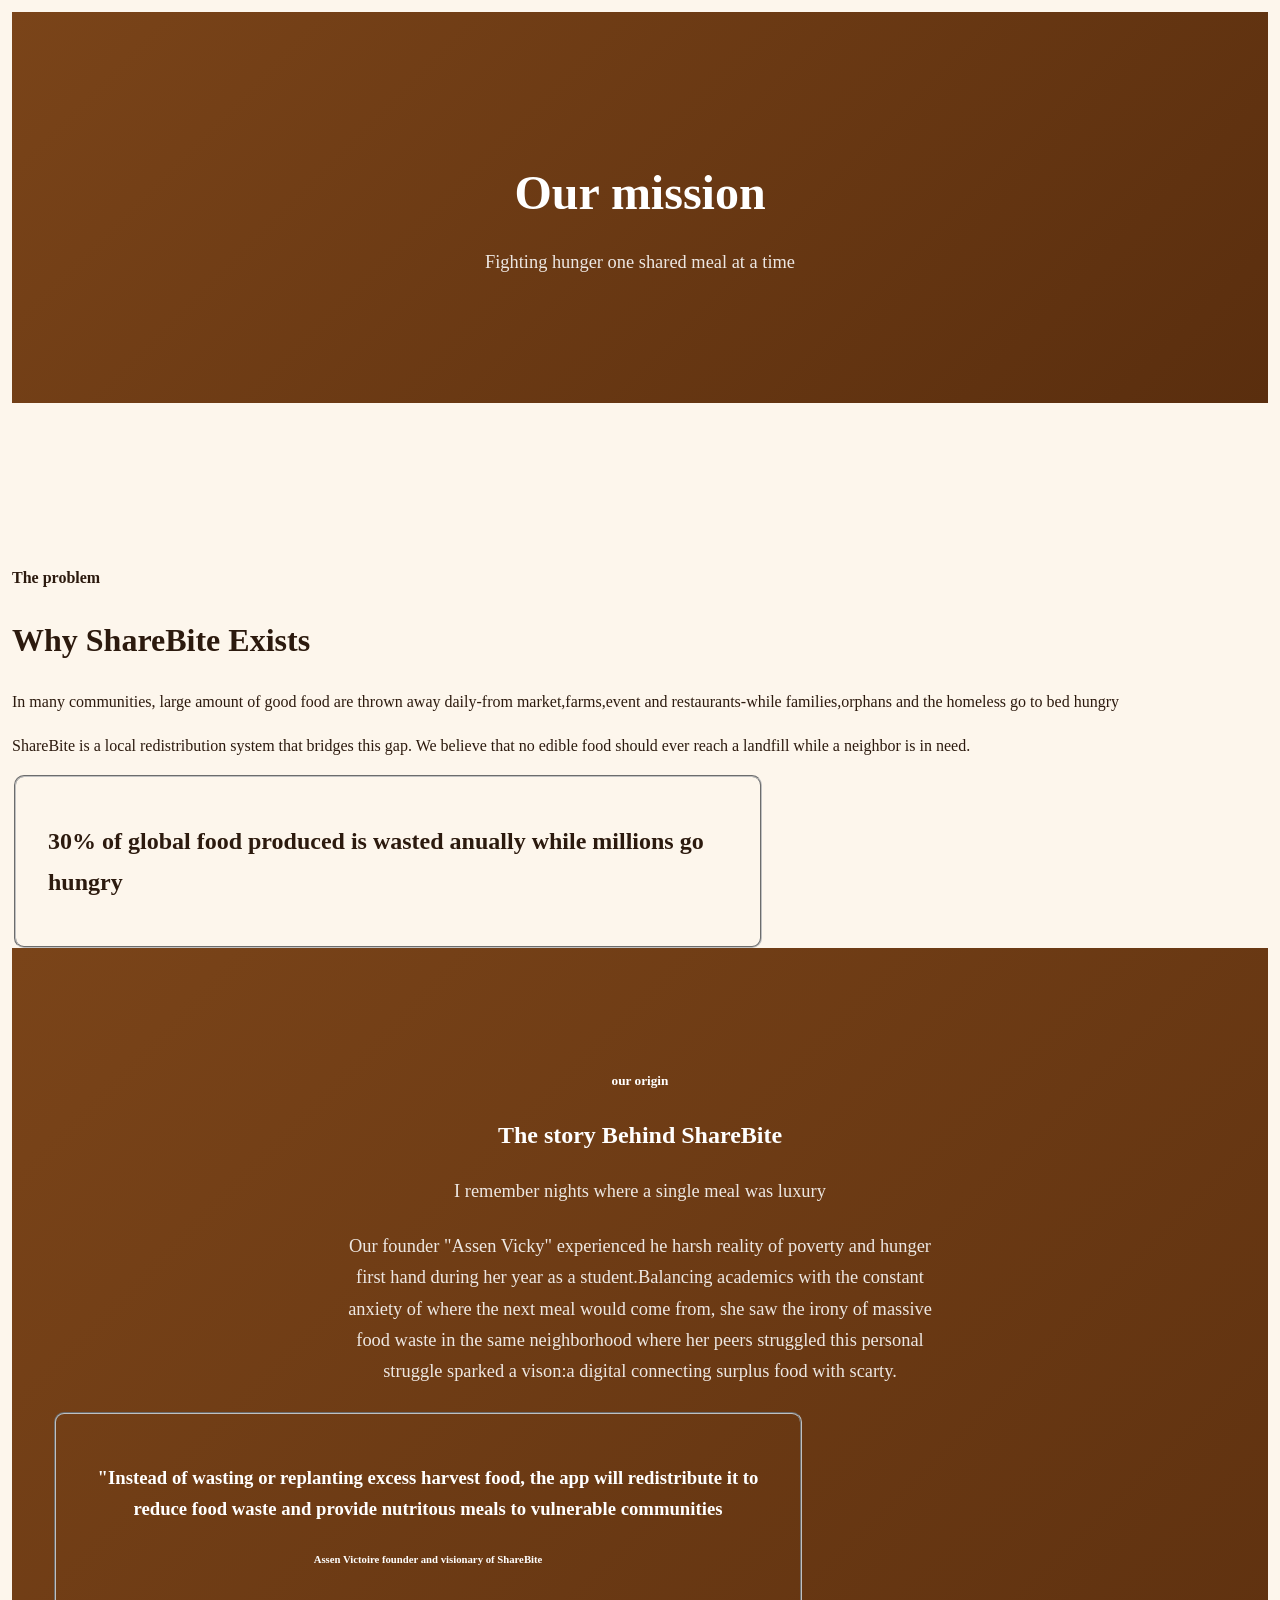
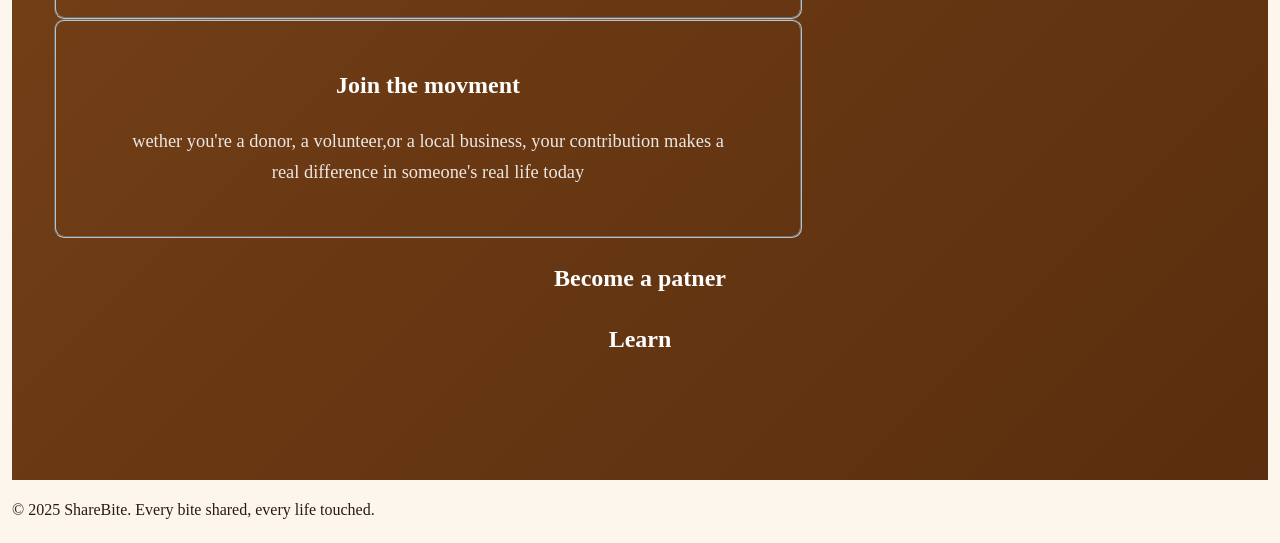
==== about.html @ 618c89c4 "first commit" ====
<!DOCTYPE html>
<html lan="en">
    <head>
        <meta charset="UTF-8">
        <meta name="view port" content="widhth=device-width,initial-scale=1.0">
        <title>About</title>
        <link rel="stylesheet" href="style.css">
    </head>
    <body>
        <section id="intro">
            <h1>Our mission</h1>
            <p>Fighting hunger one shared meal at a time</p>
        </section>
        <section id="abt"></section>
        <h4>The problem</h4>
        <h1>Why ShareBite Exists</h1>
        <p>In many communities, large amount of good food are thrown away daily-from market,farms,event and restaurants-while families,orphans and the homeless go to bed hungry</p>
        <p>ShareBite is a local redistribution system that bridges this gap. We believe that no edible food should ever reach a landfill while a neighbor is in need.</p>
        <fieldset>
            <p><h2>30% of global food produced is wasted anually while millions go hungry</h2></p>
        </fieldset>
        <section id="intro">
            <h5> our origin</h5>
            <h2>The story Behind ShareBite</h2>
            <p>I remember nights where a single meal was luxury</p>
            <p>Our founder "Assen Vicky" experienced he harsh reality of poverty and hunger first hand during her year as a student.Balancing academics with the constant anxiety of where the next meal would come from, she saw the irony of massive food waste in the same neighborhood where her peers struggled
                this personal struggle sparked a vison:a digital connecting surplus food with scarty.
            </p>
            <fieldset>
                <p><h3>"Instead of wasting or replanting excess harvest food, the app will redistribute it to reduce food waste and provide nutritous meals to vulnerable communities</h3></p>
                <p><h6>Assen Victoire founder and visionary of ShareBite</h6></p>
            </fieldset>
            <fieldset>
                <h2>Join the movment</h2>
                <p> wether you're a donor, a volunteer,or a local business, your contribution makes a real difference in someone's real life today</p>
            </fieldset>
            <div class="box">
                <h2>Become a patner</h2>
            </div>
            <div class="box">
                <h2>Learn</h2>
            </div>
        </section>
        <footer>
    <p>&copy; 2025 ShareBite. Every bite shared, every life touched.</p>
  </footer>
    </body>
</html>
---- style.css ----
:root{
    --orange:#e07b39;
    --dark-orange:#c05e1e;
    --cream:#fdf6ec;
    --brown:#7a4419;
    --light-brown: #d4a96a;
    --green:#4a7c59;
    --dark: #2c1a0e;
    --white: #ffffff;
    --shadow:0 4px 20px rgba(0,0,0,0.12);
    margin: 0;
    padding: 4px;
    box-sizing: border-box;

}

body{
    font-family: 'Times New Roman', Times, serif;
    background-color: var(--cream);
    color: var(--dark);
    line-height: 1.7;
}
h1 h2 h3 {
    font-family: 'Times New Roman', Times, serif;
}
a{
    text-decoration: #2c1a0e;
    color:#d4a96a;

}
img{
    max-width: 100%;
    display:block;

}

nav{
    background-color: var(--dark);
    padding:18px 40px;
    display: flex;
    align-items: center;
    justify-content: space-between;
    position: sticky;
    top:0;
    z-index: 999;
    box-shadow: 0 2px 10px rgba(0,0,0,0.3);

}
.logo{
    font-family: Play 'Franklin Gothic Medium', 'Arial Narrow', Arial, sans-serif;
    font-size: 1.8rem;
    color:var(--light-brown);
    letter-spacing: 1px;
}
.nav-link{
    list-style: none;
    display: flex;
    gap: 24px;
    flex-wrap: wrap;

}
.nav-link a {
color: #2c1a0e;
font-size: 0.95rem;
font-weight: 400;
padding: 6px 0;
border-bottom: 2px solid transparent;
transition: color 0.3s, border-color 0.3s;
}
.nav-link a:hover{
    color: var(---light --brown);
    border-bottom-color:var(--light-brown) ;
}
#hero{
    background:linear-gradient(135deg,#e07b39,0%, #c05e1e  60%,#7a4419 100%);
    padding: 120px 40px;
    text-align: center;
    color:var(--white);
    position:relative;
    overflow: hidden;
}
#hero::before{
    content: '';
    position: absolute;
    inset: 0;

}
#hero h1{
    font-size: 4rem;
    letter-spacing: 2px;
    margin-bottom: 16px;
    position:relative;
}
#hero h3{
    font-size: 1.4rem;
    font-family: Verdana, Geneva, Tahoma, sans-serif;
    font-weight: 300;
    font-style: Time new roman;
    opacity: 0.9;
    position: relative;
}
#intro{
    background:linear-gradient(135deg,var(--brown) 0%, #5a2e0e 100%);
    padding: 100px 40px;
    text-align: center;
    color:var(--white);

}
#intro h1{
    font-size: 3rem;
    margin-bottom: 14px;
}
#intro p{
    font-size: 1.15rem;
    opacity: 0.88;
    max-width: 600px;
    margin: 0 auto 24px;
}
#objective{
    background:linear-gradient(135deg,#5a2e0e 0%, var(--brown) 100%);
    padding: 100px 40px;
    text-align: center;
    color: var(--white);
}
#objective h1{
    font-size: 3rem;
    margin: bottom 14px; 


}
#objective p{
    font-size: 1.15rem;
    opacity: 0.88;
    max-width: 0 auto;
}
#Problem h1{
    padding: 70px 60px;
    background: var(--cream);
    text-align: center;
}
#Problem h2{
    font-size: 2rem;
    color: var(--brown);
    margin-bottom: 14px;
}
#Problem p{
    font-size: 1.1rem;
    max-width: 600px;
    margin: 0 auto;
    color:#2c1a0e;

}
#steps,
#how-it-works h2{
    text-align: center;
    font-size: 2.2rem;
    color: var(--brown);
    margin-bottom: 10px;

}
#steps > p,how it works>p{
    text-align:center ;
    font-size: 1.05rem;
    color: #7a4419;
    margin-bottom: 50px;
}
.step{
    background: var(--cream);
    border-left: 5px solid var(--orange);
    border-radius: 8px;
    padding: 28px 32px;
    margin-bottom: 24px;
    max-width: 750px;
    margin-left: auto;
    margin-right: auto;
    box-shadow: var(--shadow);
    transition: transform 0.3s;
}
.step:hover{
    transform: translateX(6px);
}
.step-number{
    display: inline-block;
    background-color: var(--orange);
    color: var(--white);
    font-weight: 700;
    font-size: 1,1rem;
    padding: 6px 14px;
    border-radius: 20px;
    margin-bottom: 10px;
    font-family: 'Playfair Display', serif;
}
.step h3{
    font-size: 1.3rem;
    color: var(--brown);
    margin-bottom: 8px;

}
.step p {
    color:#e08121;
    font-size: 1rem;
}
#goals{
    background: var(--dark-orange);
    padding: 80px 70px;
    text-align: center;
    color: var(-white);
}
#goals h2{
    font-size: 2.2rem;
    margin-bottom: 40px;
    color:var(---light-brown);
}
#goals ul{
    list-style:none;
    display: flex;
    flex-wrap: wrap;
    gap: 20px;
    justify-content: center;

}
#goals ul fieldset{
    border: 2px solid var(--orange);
    border-radius: 10px;
    padding: 20px 30px;
    min-width: 200px;
    transition: background 0.3s;
}

#goals ul fieldset{
    border:2px solid var(--orange);
    border-radius: 10px;
    padding:20px 30px;
    min-width: 200px;
    transition: background 0.3s;
}
#goals ul li{
    color: var(---light-brown);
    font-size: 1.05rem;
    font-weight: 700;
}
#SDG-Alignment,
#SDG-Alignment{
    padding: 70px 60px;
    background:var(--cream);
    text-align: center;
}
#SDG-Alignment div{
    display: inline-block;
    background: var(---green);
    color:var(--white);
    color:var(---white);
    border-radius: 8px;
    padding: 14px 28px; 
    margin: 10px;
    font-size: 1.1rem;

}
#food-sources h2{
    font-size: 2.2rem;
    color: var(---light-brown);
    margin: brownm 14px; 

}
#food-sources>p{
    color:#7a5a3a;
    margin-bottom: 40px;
    font-size: 1.05rem;
}
.source-grid{
    display: grid;
    grid-template-columns: repeat(auto-fit,minmax(220px,1fr));
    gap:24px;
    max-width: 900px;
    margin:0 auto;
}
.source-card{
    background: var(---white);
    border-radius: 12px;
    padding: 32px 24px;
    box-shadow: var(--shadow);
    border-top: 4px solid var(--orange);
    transition:transform 0.3s;
}
.source-card:hover{
    transform: translateY(-6px);
}
.source-card h3{
    color: var(--cream);
    margin-bottom: 10px;
    font-size: 1.3rem;
}
.source-card p{
    color: #7a5a3a;
    font-size: 0.98rem;
}
#cta {
 background: linear-gradient(135deg, var(--orange) 0%, var(--dark-orange) 100%);
 padding: 80px 40px;
 text-align: center;
 color: var(--white);
}
#cta p{
    font-size: 2.4rem;
    margin-bottom: 14px;
}
#cta p{
    font-size: 1.1rem;
    opacity: 0.9;
    margin-bottom: 32px;
}
.cta-buttons{
    display: flex;
    gap: 16px;
    justify-content: center;
    flex-wrap: wrap;
}
.btn{
    background: var(--white);
    color: var(--orange);
    padding: 14px 32px;
    font-weight:  700;
    font-size: 1rem;
    display:inline-block;
    transition: background 0.3 ,color 0.3s,transform  0.2s;
    border: 2px solid var(---white);
} 
.btn-outline {
    background: transparent;
    color: var(---white);
    padding: 14px 32px;
    border-radius: 30px;
    font-weight: 700;
    font-seize: 1em ;
    display: inline-block;
    border: 2px solid var(--white);
    transition:background 0.3s,color 0.3s,transform 0.2s;
}
.btn-outline:hover{
    background: var(--white);
    color:var(--orange);
    transform:translateY(-3px);

}
#abt{
    padding: 70px 60px;
    background: var(---white);
    text-align: center;
}
#abt h4{
    color: var(--orange);
    font-size: 0.95rem;
    letter-spacing: 3px;
    text-transform: uppercase;
    margin-bottom: 10px;
}
#abt h1{
    font-size: 2.5rem;
    color:var(--brown);
    margin-bottom: 20px;
}
#abt p{
    max-width: 700px;
    margin: 0 auto 20px;
}
#abt p{
    max-width: 700px;
    margin:0 auto 20px;
    color: #5a3a1a;
    font-size: 1.05rem;
}
.stat-box{
    background:var(--cream);
    border: left 5px solid var(--orange);
    border-radius: 8px;
    padding: 24px 32px;
    max-width: 600px;
    margin: 30px auto;
    box-shadow: var(--shadow);
}
.stat-box h2{
    color: var(--brown);
    font-size: 1.6rem;

}
fieldset{
    border-radius: 10px;
    padding: 24px 32px;
    max-width: 680px;
    maargin:30px auto;
    
}
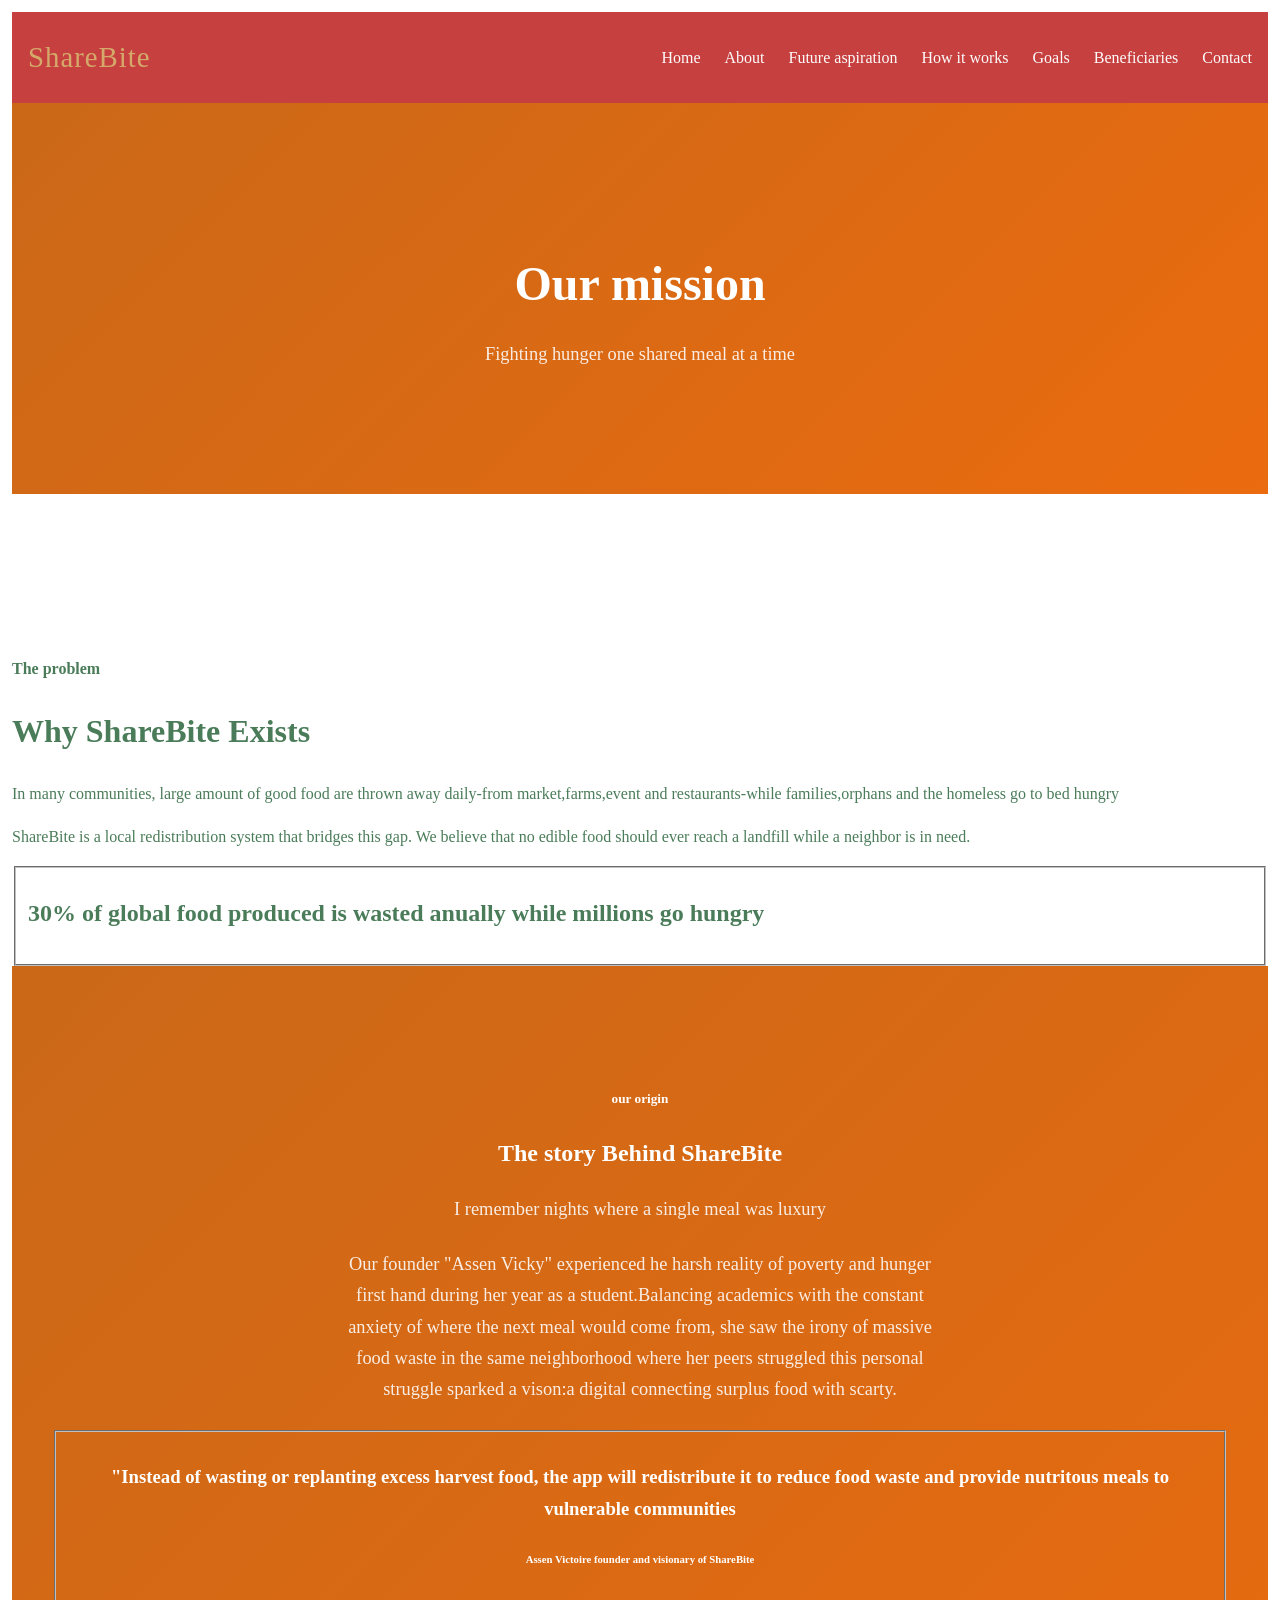
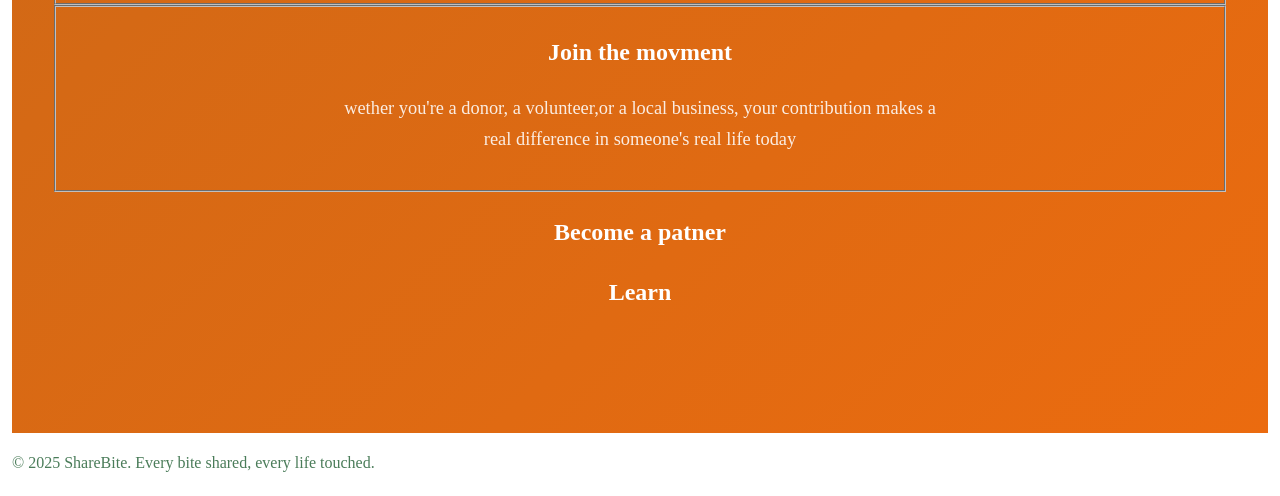
==== commit 1a5b7a1a: "Every thing that I have done so far" ====
--- a/about.html
+++ b/about.html
@@ -7,6 +7,19 @@
         <link rel="stylesheet" href="style.css">
     </head>
     <body>
+         <nav>
+            <div class="logo">ShareBite</div>
+            <ul class="nav-link">
+                <li><a href= "index.html">Home</a></li>
+                <li><a href="about.html">About</a></li>
+                <li><a href="Future aspiration.html">Future aspiration</a></li>
+                <li><a href="how it works.html">How it works</a></li>
+                <li><a href="goals.html">Goals</a></li>
+                <li><a href="beneficiaries.html">Beneficiaries</a></li>
+                <li><a href="contact.html">Contact</a></li>
+                </div>
+            </ul>
+        </nav>
         <section id="intro">
             <h1>Our mission</h1>
             <p>Fighting hunger one shared meal at a time</p>
--- a/style.css
+++ b/style.css
@@ -1,13 +1,13 @@
 :root{
-    --orange:#e07b39;
-    --dark-orange:#c05e1e;
-    --cream:#fdf6ec;
-    --brown:#7a4419;
+    --Orange :#ec931e;
+    --Cream :#e4b55d;
+    --cream:#faae20;
+    --brown:#ca6818;
     --light-brown: #d4a96a;
     --green:#4a7c59;
-    --dark: #2c1a0e;
+    --brickred: #cc5b19;
     --white: #ffffff;
-    --shadow:0 4px 20px rgba(0,0,0,0.12);
+    --shadow:0 4px 20px m,,,,,km,rgba(253, 136, 26, 0.12);
     margin: 0;
     padding: 4px;
     box-sizing: border-box;
@@ -16,17 +16,16 @@
 
 body{
     font-family: 'Times New Roman', Times, serif;
-    background-color: var(--cream);
-    color: var(--dark);
+    background-color: F9F8F8;
+    color: var(--green);
     line-height: 1.7;
+    color: --white;
 }
 h1 h2 h3 {
     font-family: 'Times New Roman', Times, serif;
 }
 a{
-    text-decoration: #2c1a0e;
-    color:#d4a96a;
-
+    text-decoration: #d47231;
 }
 img{
     max-width: 100%;
@@ -35,15 +34,15 @@
 }
 
 nav{
-    background-color: var(--dark);
-    padding:18px 40px;
+    background-color: #C74040;
+    padding: 1rem;
     display: flex;
     align-items: center;
     justify-content: space-between;
     position: sticky;
     top:0;
     z-index: 999;
-    box-shadow: 0 2px 10px rgba(0,0,0,0.3);
+   
 
 }
 .logo{
@@ -57,22 +56,22 @@
     display: flex;
     gap: 24px;
     flex-wrap: wrap;
-
-}
+}
+
 .nav-link a {
-color: #2c1a0e;
-font-size: 0.95rem;
-font-weight: 400;
-padding: 6px 0;
-border-bottom: 2px solid transparent;
-transition: color 0.3s, border-color 0.3s;
-}
+  color: #fdfcfc;
+  font-size: 1rem;
+  font-weight: 400;
+  padding: 6px 0;
+  border-bottom: 2px solid transparent;
+  transition: color 0.3s, border-color 0.3s;
+}
+
 .nav-link a:hover{
-    color: var(---light --brown);
     border-bottom-color:var(--light-brown) ;
 }
 #hero{
-    background:linear-gradient(135deg,#e07b39,0%, #c05e1e  60%,#7a4419 100%);
+    background: rgb(236, 151, 102);
     padding: 120px 40px;
     text-align: center;
     color:var(--white);
@@ -100,7 +99,7 @@
     position: relative;
 }
 #intro{
-    background:linear-gradient(135deg,var(--brown) 0%, #5a2e0e 100%);
+    background:linear-gradient(135deg,var(--brown) 0%, #eb6b0f 100%);
     padding: 100px 40px;
     text-align: center;
     color:var(--white);
@@ -117,7 +116,7 @@
     margin: 0 auto 24px;
 }
 #objective{
-    background:linear-gradient(135deg,#5a2e0e 0%, var(--brown) 100%);
+    background:linear-gradient(135deg,#ee6b0d 0%, var(--brown) 100%);
     padding: 100px 40px;
     text-align: center;
     color: var(--white);
@@ -147,7 +146,7 @@
     font-size: 1.1rem;
     max-width: 600px;
     margin: 0 auto;
-    color:#2c1a0e;
+    color:#b3581b;
 
 }
 #steps,
@@ -161,7 +160,7 @@
 #steps > p,how it works>p{
     text-align:center ;
     font-size: 1.05rem;
-    color: #7a4419;
+    color: #e9771b;
     margin-bottom: 50px;
 }
 .step{
@@ -235,7 +234,7 @@
     transition: background 0.3s;
 }
 #goals ul li{
-    color: var(---light-brown);
+    color: var(--cream-light);
     font-size: 1.05rem;
     font-weight: 700;
 }
@@ -263,7 +262,7 @@
 
 }
 #food-sources>p{
-    color:#7a5a3a;
+    color:#cc7a28;
     margin-bottom: 40px;
     font-size: 1.05rem;
 }
@@ -291,7 +290,7 @@
     font-size: 1.3rem;
 }
 .source-card p{
-    color: #7a5a3a;
+    color: #915010;
     font-size: 0.98rem;
 }
 #cta {
@@ -331,7 +330,7 @@
     padding: 14px 32px;
     border-radius: 30px;
     font-weight: 700;
-    font-seize: 1em ;
+    font-size: 1em ;
     display: inline-block;
     border: 2px solid var(--white);
     transition:background 0.3s,color 0.3s,transform 0.2s;
@@ -366,7 +365,7 @@
 #abt p{
     max-width: 700px;
     margin:0 auto 20px;
-    color: #5a3a1a;
+    color: #e07c18;
     font-size: 1.05rem;
 }
 .stat-box{
@@ -379,14 +378,175 @@
     box-shadow: var(--shadow);
 }
 .stat-box h2{
+    color:var(--brown);
+    font-size: 1.6rem;
+}
+fieldset{
+   fieldset {
+ border: 2px solid var(--light-brown);
+ border-radius: 10px;
+ padding: 24px 32px;
+ max-width: 680px;
+ margin: 30px auto;
+ background: var(--cream);
+
+}
+fieldset p{
+    color: #5a3a1a;
+
+}
+fieldset h6{
+    color:var(--orange);
+    font-style: italic;
+    margin-top: 10px;
+}
+.box{
+    display: inline-block;
+    background:var(--orange);
+    color:var(--white);
+    border-radius: 10px;
+    padding:20px 36px;
+    margin:12px;
+    cursor: pointer;
+    transition:background 0.3s,transform 0.2s;
+    box-shadow: var(--shadow);
+}
+.box:hover{
+    background:var(--dark-orange);
+    transform:translateY(-4px);
+}
+.box h2{
+    color:var(--white);
+    font-size: 1.3rem;
+}
+#beneficiaries-list{
+    padding: 70px 60px;
+    background:var(--white);
+    max-width: 850px;
+    margin:0 auto;
+
+}
+form{
+    max-width: 600px;
+    margin: 50px auto;
+    background:var(--white);
+    padding:40px;
+    border-radius: 14px;
+    box-shadow:var(--shadow);
+
+}
+from label{
+    display: block;
+    font: weight 700;
     color: var(--brown);
-    font-size: 1.6rem;
-
-}
-fieldset{
-    border-radius: 10px;
-    padding: 24px 32px;
-    max-width: 680px;
-    maargin:30px auto;
-    
-}+    margin-bottom: 6px;
+    margin-top: 20px;
+    font-size: 0.95rem;
+    text-transform: uppercase;
+    letter-spacing: 1px;
+}
+form input,
+form textarea{
+    width: 100%;
+    padding: 12px 16px;
+    border: 2px solid #e0c9a8;
+    border-radius: 8px;
+    font-size: 1rem;
+    font-family: 'Lato',sans-serif;
+    background: var(--cream);
+    color: var(--dark-orange);
+    transition: border-color 0.3s;
+}
+from input:focus,
+from textarea:focus{
+    outline:none;
+    border-color: var(--orange);
+}
+from texterea{
+    height:130px;
+    resize:vertical;
+
+}
+from button[type="submit"] {
+    margin-top: 28px;
+    width: 100%;
+    background:var(--orange);
+    color: var(---white);
+    border:none;
+    padding:16px;
+    border-radius: 30px;
+    font-size: 1.1rem;
+    font-weight: 700;
+    cursor: pointer;
+    transition: background 0.3s,transform 0.2s;
+    font-family: 'Times New Roman', Times, serif;
+}
+from button[type="submit"]:hover{
+    background:var(--dark-orange);
+    transform: translateY(-3px);
+}
+#process{
+    display: grid;
+    grid-template-columns:repeat(auto-fit,minmax(200px,1fr)) ;
+
+gap:20px;
+max-width: 30px auto 0;
+}
+#process h3{
+    color:var(--light-brown);
+    margin-bottom: 6px;
+    font-size: 1.1rem;
+    #process p{
+        color:rgba(255,255,255,0.75);
+        font-size: 1.1rem;
+    }
+    #process p {
+     color: rgba(255,255,255,0.75);
+     font-size: 0.95rem;
+    }
+    footer{
+        background: var(--green);
+        color: #c9a97a;
+        text-align: center;
+        padding:30px 20px;
+        font-size: 0.95rem;
+        letter-spacing: 0.5px;
+    }
+    .animate{
+        animation:fade In 1s ease forwards;
+    }
+    @keyframes fadeIn{
+        from { opacity:0;transform: translate(30px);
+
+        }
+        to{
+            opacity:1 ; transform: translateY(0);
+        }
+    }
+    @media (max-width: 768px){
+        nav{
+            flex-direction: column;
+            gap: 14px;
+            padding: 16px 20px;
+        }
+        .nav-links{
+            gap: 12px;
+            justify-content: center;
+        }
+        #hero h1 {font-size: 2.6rem;}
+        intro h1 { font-size: 2.2rem;}
+        #setps,
+        #food-sources,
+        #goals,
+        #Problem
+        #cta {
+            padding: 50px 24px;
+
+        }
+        form{
+            margin: 30px 20px;
+            padding:28px 20px;
+        }
+    }
+}
+} 
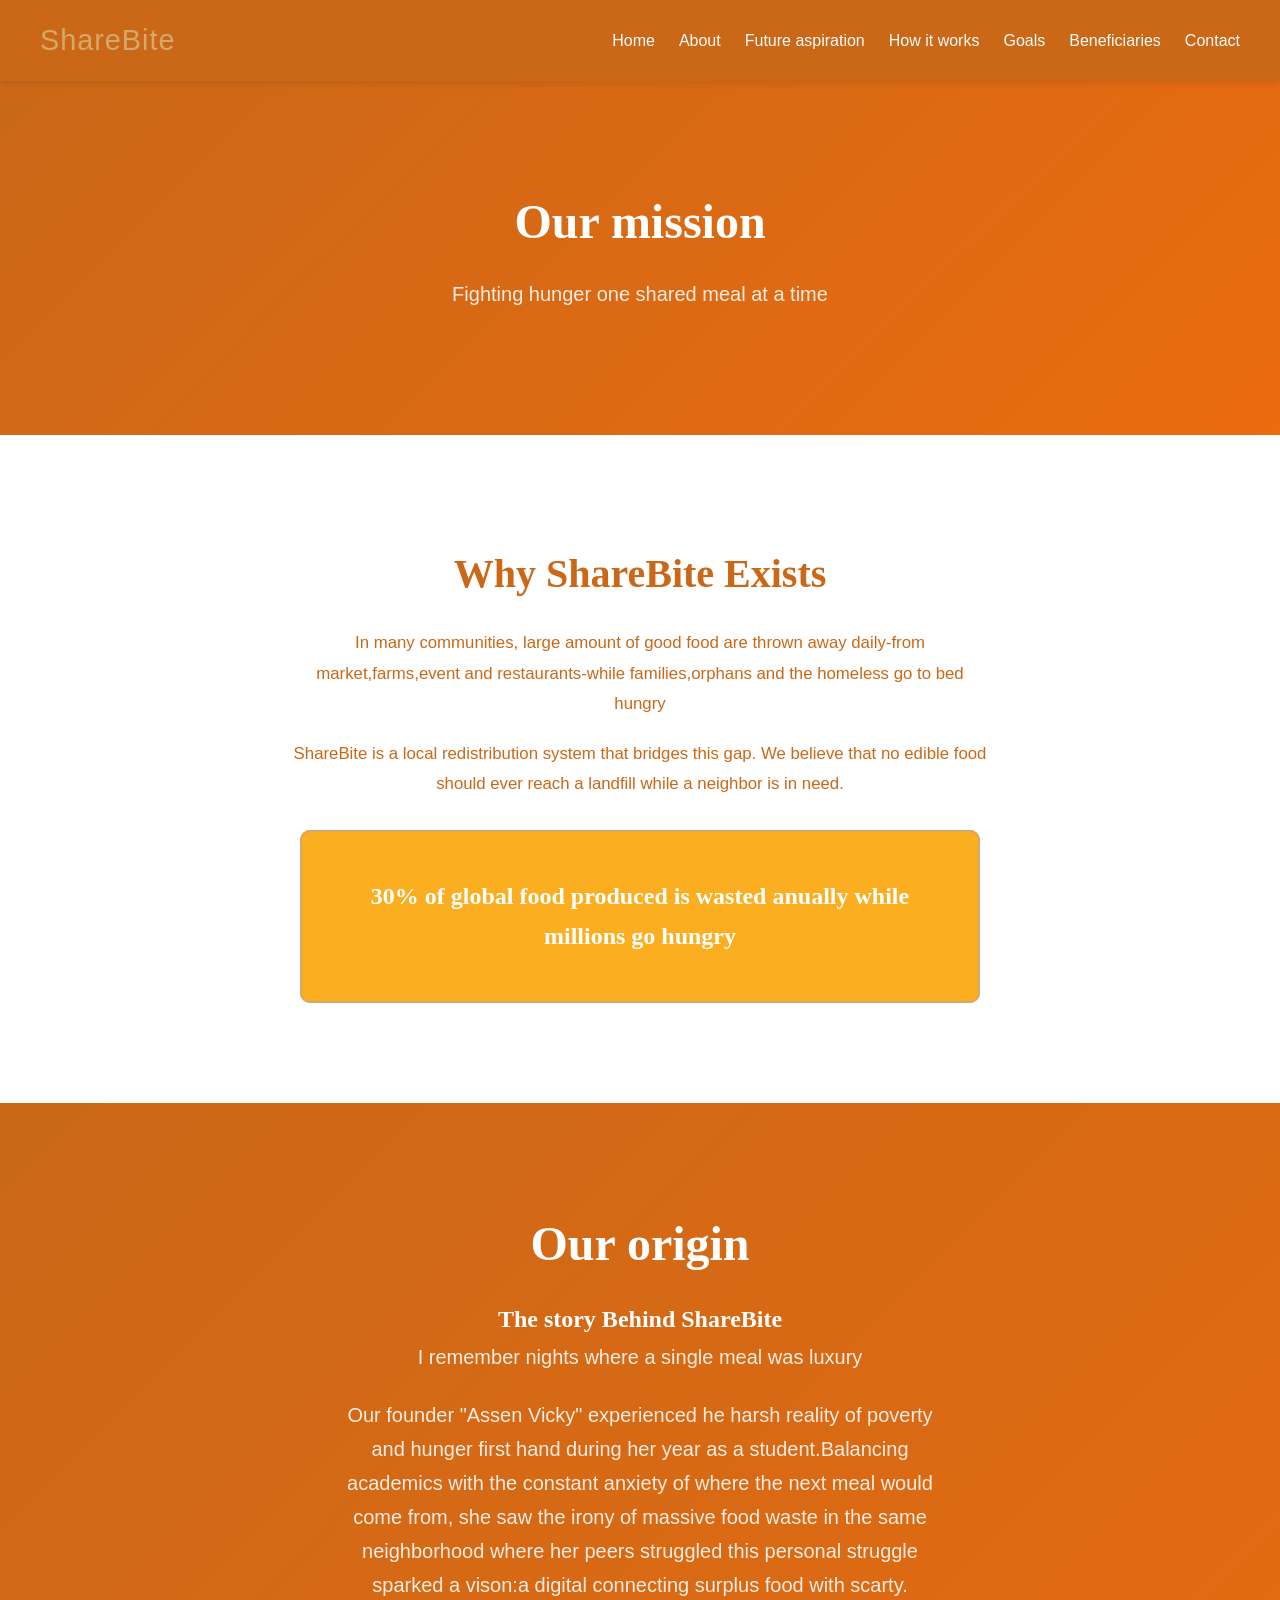
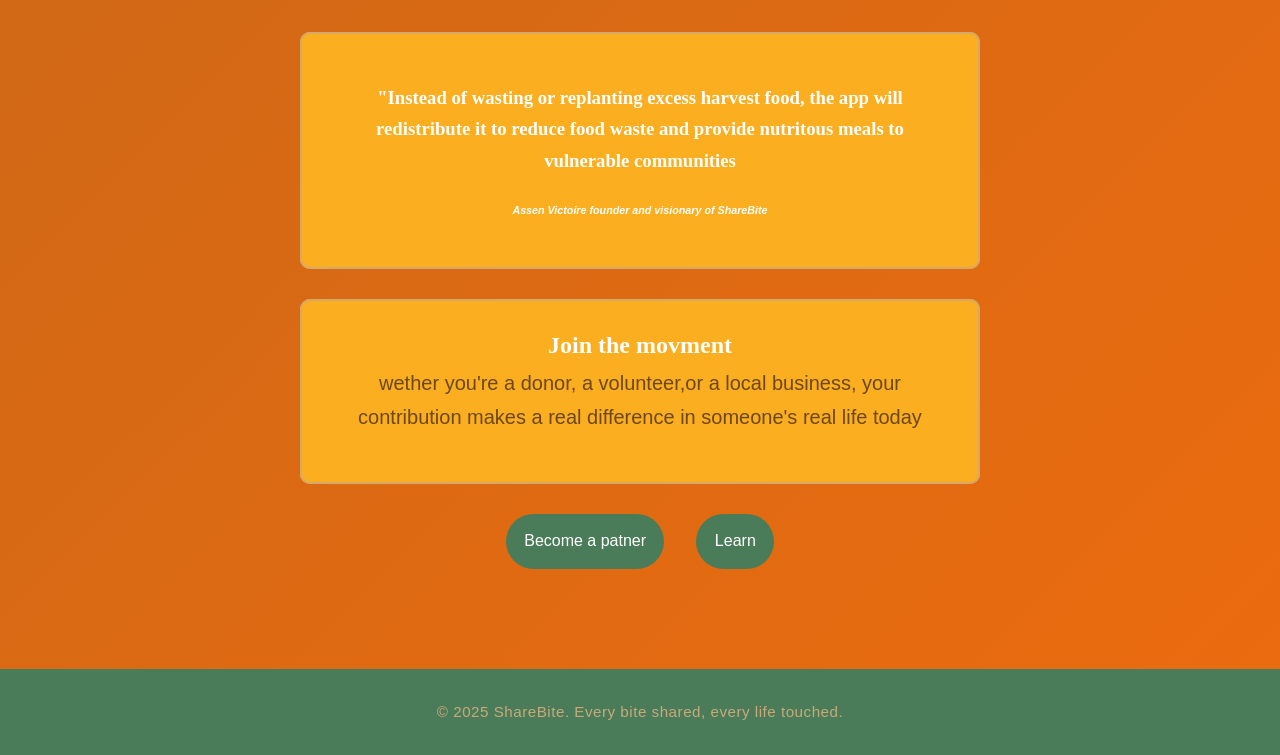
==== commit d73ed28b: "Add files via upload Modified the style" ====
--- a/about.html
+++ b/about.html
@@ -17,23 +17,25 @@
                 <li><a href="goals.html">Goals</a></li>
                 <li><a href="beneficiaries.html">Beneficiaries</a></li>
                 <li><a href="contact.html">Contact</a></li>
-                </div>
+        
             </ul>
         </nav>
         <section id="intro">
             <h1>Our mission</h1>
             <p>Fighting hunger one shared meal at a time</p>
         </section>
-        <section id="abt"></section>
-        <h4>The problem</h4>
+        <section id="abt">
+            <h4>The problem</h4>
         <h1>Why ShareBite Exists</h1>
         <p>In many communities, large amount of good food are thrown away daily-from market,farms,event and restaurants-while families,orphans and the homeless go to bed hungry</p>
         <p>ShareBite is a local redistribution system that bridges this gap. We believe that no edible food should ever reach a landfill while a neighbor is in need.</p>
         <fieldset>
             <p><h2>30% of global food produced is wasted anually while millions go hungry</h2></p>
         </fieldset>
+        
+        </section>
         <section id="intro">
-            <h5> our origin</h5>
+            <h1>Our origin</h1>
             <h2>The story Behind ShareBite</h2>
             <p>I remember nights where a single meal was luxury</p>
             <p>Our founder "Assen Vicky" experienced he harsh reality of poverty and hunger first hand during her year as a student.Balancing academics with the constant anxiety of where the next meal would come from, she saw the irony of massive food waste in the same neighborhood where her peers struggled
@@ -48,10 +50,8 @@
                 <p> wether you're a donor, a volunteer,or a local business, your contribution makes a real difference in someone's real life today</p>
             </fieldset>
             <div class="box">
-                <h2>Become a patner</h2>
-            </div>
-            <div class="box">
-                <h2>Learn</h2>
+                <button>Become a patner</button>
+                <button>Learn</button>
             </div>
         </section>
         <footer>
--- a/style.css
+++ b/style.css
@@ -1,61 +1,69 @@
-:root{
-    --Orange :#ec931e;
-    --Cream :#e4b55d;
-    --cream:#faae20;
-    --brown:#ca6818;
-    --light-brown: #d4a96a;
-    --green:#4a7c59;
-    --brickred: #cc5b19;
-    --white: #ffffff;
-    --shadow:0 4px 20px m,,,,,km,rgba(253, 136, 26, 0.12);
-    margin: 0;
-    padding: 4px;
-    box-sizing: border-box;
-
-}
-
-body{
-    font-family: 'Times New Roman', Times, serif;
-    background-color: F9F8F8;
-    color: var(--green);
-    line-height: 1.7;
-    color: --white;
-}
-h1 h2 h3 {
-    font-family: 'Times New Roman', Times, serif;
-}
-a{
-    text-decoration: #d47231;
-}
-img{
-    max-width: 100%;
-    display:block;
-
-}
-
-nav{
-    background-color: #C74040;
-    padding: 1rem;
-    display: flex;
-    align-items: center;
-    justify-content: space-between;
-    position: sticky;
-    top:0;
-    z-index: 999;
-   
-
-}
-.logo{
-    font-family: Play 'Franklin Gothic Medium', 'Arial Narrow', Arial, sans-serif;
-    font-size: 1.8rem;
-    color:var(--light-brown);
-    letter-spacing: 1px;
-}
-.nav-link{
-    list-style: none;
-    display: flex;
-    gap: 24px;
-    flex-wrap: wrap;
+:root {
+  --Orange: #ec931e;
+  --Cream: #e4b55d;
+  --cream: #faae20;
+  --brown: #ca6818;
+  --light-brown: #d4a96a;
+  --green: #4a7c59;
+  --brickred: #cc5b19;
+  --white: #ffffff;
+  --shadow: 0 4px 20px, rgba(253, 136, 26, 0.12);
+}
+
+* {
+  margin: 0;
+  padding: 0;
+  box-sizing: border-box;
+}
+
+body {
+  font-family: "Franklin Gothic Medium", "Arial Narrow", Arial, sans-serif;
+  background-color: #e0dddd;
+  line-height: 1.7;
+  color: var(--white);
+  margin: 0;
+  padding: 0;
+}
+h1,
+h2,
+h3 {
+  font-family: "Times New Roman", Times, serif;
+}
+a {
+  text-decoration: none;
+  color: var(--orange);
+}
+img {
+  max-width: 100%;
+  display: block;
+}
+
+nav {
+  background-color: var(--brown);
+  padding: 1rem 40px;
+  display: flex;
+  align-items: center;
+  justify-content: space-between;
+  position: sticky;
+  top: 0;
+  z-index: 2;
+  box-shadow: 0 2px 8px rgba(0, 0, 0, 0.1);
+}
+.logo {
+  font-family:
+    Play "Franklin Gothic Medium",
+    "Arial Narrow",
+    Arial,
+    sans-serif;
+  font-size: 1.8rem;
+  color: var(--light-brown);
+  letter-spacing: 1px;
+}
+.nav-link {
+  list-style: none;
+  display: flex;
+  gap: 24px;
+  flex-wrap: wrap;
 }
 
 .nav-link a {
@@ -64,489 +72,529 @@
   font-weight: 400;
   padding: 6px 0;
   border-bottom: 2px solid transparent;
-  transition: color 0.3s, border-color 0.3s;
-}
-
-.nav-link a:hover{
-    border-bottom-color:var(--light-brown) ;
-}
-#hero{
-    background: rgb(236, 151, 102);
-    padding: 120px 40px;
-    text-align: center;
-    color:var(--white);
-    position:relative;
-    overflow: hidden;
-}
-#hero::before{
-    content: '';
-    position: absolute;
-    inset: 0;
-
-}
-#hero h1{
-    font-size: 4rem;
-    letter-spacing: 2px;
-    margin-bottom: 16px;
-    position:relative;
-}
-#hero h3{
-    font-size: 1.4rem;
-    font-family: Verdana, Geneva, Tahoma, sans-serif;
-    font-weight: 300;
-    font-style: Time new roman;
-    opacity: 0.9;
-    position: relative;
-}
-#intro{
-    background:linear-gradient(135deg,var(--brown) 0%, #eb6b0f 100%);
-    padding: 100px 40px;
-    text-align: center;
-    color:var(--white);
-
-}
-#intro h1{
-    font-size: 3rem;
-    margin-bottom: 14px;
-}
-#intro p{
-    font-size: 1.15rem;
-    opacity: 0.88;
-    max-width: 600px;
-    margin: 0 auto 24px;
-}
-#objective{
-    background:linear-gradient(135deg,#ee6b0d 0%, var(--brown) 100%);
-    padding: 100px 40px;
-    text-align: center;
+  transition:
+    color 0.3s,
+    border-color 0.3s;
+}
+
+.nav-link a:hover {
+  border-bottom-color: var(--light-brown);
+}
+#hero {
+  background: #e9771b;
+  padding: 120px 40px;
+  text-align: center;
+  color: var(--white);
+  position: relative;
+  overflow: hidden;
+}
+#hero h1 {
+  font-size: 4rem;
+  letter-spacing: 2px;
+  margin-bottom: 16px;
+  position: relative;
+  font-weight: 700;
+}
+#hero h3 {
+  font-size: 1.4rem;
+  font-family: Verdana, Geneva, Tahoma, sans-serif;
+  font-weight: 300;
+  font-style: Time new roman;
+  opacity: 0.9;
+  position: relative;
+}
+#intro {
+  background: linear-gradient(135deg, var(--brown) 0%, #eb6b0f 100%);
+  padding: 100px 40px;
+  text-align: center;
+  color: var(--white);
+}
+#intro h1 {
+  font-size: 3rem;
+  margin-bottom: 14px;
+}
+#intro p {
+  font-size: 1.25rem;
+  opacity: 0.88;
+  max-width: 600px;
+  margin: 0 auto 24px;
+}
+#objective {
+  background: linear-gradient(135deg, #ee6b0d 0%, var(--brown) 100%);
+  padding: 100px 40px;
+  text-align: center;
+  color: var(--white);
+}
+#objective h1 {
+  font-size: 3rem;
+  margin-bottom: 14px;
+}
+#objective p {
+  font-size: 1.25rem;
+  opacity: 0.88;
+  max-width: 600px;
+  margin: 0 auto;
+}
+
+.problem {
+  padding-top: 2rem;
+  padding-bottom: 3rem;
+  text-align: center;
+  background: var(--white);
+}
+.problem h1 {
+  font-size: 2.2rem;
+  color: var(--green);
+  margin-bottom: 14px;
+  font-weight: 700;
+}
+.problem p {
+  font-size: 1.25rem;
+  margin: 0 auto;
+  color: var(--brown);
+  max-width: 600px;
+}
+
+.how-it-works h1 {
+  text-align: center;
+  color: var(--green);
+}
+#steps,
+.how-it-works h2 {
+  text-align: center;
+  font-size: 2.2rem;
+  color: var(--brown);
+  margin-bottom: 10px;
+}
+#steps > p,
+.how-it-works > p {
+  text-align: center;
+  font-size: 1.05rem;
+  color: #e9771b;
+  margin-bottom: 50px;
+}
+.step {
+  background: var(--cream);
+  border-left: 5px solid var(--orange);
+  border-radius: 12px;
+  padding: 28px 32px;
+  margin-bottom: 24px;
+  max-width: 750px;
+  margin-left: auto;
+  margin-right: auto;
+  box-shadow: 0 4px 12px rgba(236, 147, 30, 0.1);
+  transition:
+    transform 0.3s,
+    box-shadow 0.3s;
+}
+.step:hover {
+  transform: translateX(6px);
+  box-shadow: 0 6px 16px rgba(236, 147, 30, 0.15);
+}
+.step-number {
+  display: inline-block;
+  background-color: var(--orange);
+  color: var(--white);
+  font-weight: 700;
+  font-size: 1.1rem;
+  padding: 6px 14px;
+  border-radius: 20px;
+  margin-bottom: 10px;
+  font-family: "Playfair Display", serif;
+}
+.step h3 {
+  font-size: 1.3rem;
+  color: var(--white);
+  margin-bottom: 8px;
+}
+.step p {
+  color: var(--white);
+  font-size: 1rem;
+}
+#goals {
+  background: linear-gradient(135deg, var(--orange), var(--brown));
+  padding: 80px 70px;
+  text-align: center;
+  color: var(--white);
+}
+#goals h2 {
+  font-size: 2.2rem;
+  margin-bottom: 40px;
+  color: var(--green);
+}
+#goals ul {
+  list-style: none;
+  display: flex;
+  flex-wrap: wrap;
+  gap: 20px;
+  justify-content: center;
+}
+#goals ul fieldset {
+  border: 2px solid var(--orange);
+  border-radius: 10px;
+  padding: 20px 30px;
+  min-width: 200px;
+  transition:
+    background 0.3s,
+    transform 0.2s;
+}
+#goals ul fieldset:hover {
+  background: rgba(236, 147, 30, 0.1);
+  transform: translateY(-3px);
+}
+#goals ul li {
+  color: var(--white);
+  font-size: 1.05rem;
+  font-weight: 700;
+}
+#SDG-Alignment {
+  padding: 70px 60px;
+  background: var(--cream);
+  text-align: center;
+}
+#SDG-Alignment div {
+  display: inline-block;
+  background: var(--green);
+  color: var(--white);
+  border-radius: 8px;
+  padding: 14px 28px;
+  margin: 10px;
+  font-size: 1.1rem;
+}
+#food-sources h2 {
+  font-size: 2.5rem;
+  color: var(--brown);
+  margin-bottom: 14px;
+  text-align: center;
+}
+#food-sources > p {
+  color: #cc7a28;
+  margin-bottom: 40px;
+  font-size: 1.05rem;
+  text-align: center;
+}
+.source-grid {
+  display: grid;
+  grid-template-columns: repeat(auto-fit, minmax(220px, 1fr));
+  gap: 24px;
+  max-width: 900px;
+  margin: 0 auto;
+}
+.source-card {
+  background: var(--white);
+  border-radius: 12px;
+  padding: 32px 24px;
+  box-shadow: 0 4px 12px rgba(0, 0, 0, 0.08);
+  border-top: 5px solid var(--orange);
+  transition:
+    transform 0.3s,
+    box-shadow 0.3s;
+}
+.source-card:hover {
+  transform: translateY(-8px);
+  box-shadow: 0 8px 20px rgba(0, 0, 0, 0.12);
+}
+.source-card h3 {
+  color: var(--brown);
+  margin-bottom: 10px;
+  font-size: 1.3rem;
+}
+.source-card p {
+  color: #915010;
+  font-size: 0.98rem;
+}
+#cta {
+  background: linear-gradient(135deg, var(--orange) 0%, var(--brown) 100%);
+  padding: 80px 40px;
+  text-align: center;
+  color: var(--white);
+}
+#cta h2 {
+  font-size: 2.4rem;
+  margin-bottom: 14px;
+}
+
+#cta h3 {
+    font-size: 2.4rem;
+    color: var(--brown);
+}
+
+#cta p {
+  font-size: 1.1rem;
+  opacity: 0.9;
+  margin-bottom: 32px;
+  color: var(--brown);
+}
+.cta-buttons {
+  display: flex;
+  gap: 16px;
+  justify-content: center;
+  flex-wrap: wrap;
+
+  button {
+    background: var(--green);
     color: var(--white);
-}
-#objective h1{
-    font-size: 3rem;
-    margin: bottom 14px; 
-
-
-}
-#objective p{
-    font-size: 1.15rem;
-    opacity: 0.88;
-    max-width: 0 auto;
-}
-#Problem h1{
-    padding: 70px 60px;
-    background: var(--cream);
-    text-align: center;
-}
-#Problem h2{
-    font-size: 2rem;
-    color: var(--brown);
-    margin-bottom: 14px;
-}
-#Problem p{
-    font-size: 1.1rem;
-    max-width: 600px;
-    margin: 0 auto;
-    color:#b3581b;
-
-}
-#steps,
-#how-it-works h2{
-    text-align: center;
+    padding: 14px 32px;
+    font-weight: 700;
+    font-size: 1rem;
+    border-radius: 30px;
+    display: inline-block;
+    transition:
+      background 0.3s,
+      color 0.3s,
+      transform 0.2s;
+    border: 2px solid var(--white);
+
+    &:hover {
+      background: var(--orange);
+      color: var(--white);
+      transform: translateY(-3px);
+    }
+  }
+}
+.btn {
+  background: var(--green);
+  color: var(--white);
+  padding: 14px 32px;
+  font-weight: 700;
+  font-size: 1rem;
+  border-radius: 30px;
+  display: inline-block;
+  transition:
+    background 0.3s,
+    color 0.3s,
+    transform 0.2s;
+  border: 2px solid var(--white);
+}
+.btn:hover {
+  background: var(--orange);
+  color: var(--white);
+  transform: translateY(-3px);
+}
+.btn-outline {
+  background: var(--green);
+  color: var(--white);
+  padding: 14px 32px;
+  border-radius: 30px;
+  font-weight: 700;
+  font-size: 1em;
+  display: inline-block;
+  border: 2px solid var(--white);
+  transition:
+    background 0.3s,
+    color 0.3s,
+    transform 0.2s;
+}
+.btn-outline:hover {
+  background: var(--brickred);
+  color: var(--orange);
+  transform: translateY(-3px);
+}
+#abt {
+  padding: 70px 60px;
+  background: var(--white);
+  text-align: center;
+}
+#abt h4 {
+  color: var(--orange);
+  font-size: 0.95rem;
+  letter-spacing: 3px;
+  text-transform: uppercase;
+  margin-bottom: 10px;
+}
+#abt h1 {
+  font-size: 2.5rem;
+  color: var(--brown);
+  margin-bottom: 20px;
+}
+#abt p {
+  max-width: 700px;
+  margin: 0 auto 20px;
+  color: var(--brown);
+  font-size: 1.05rem;
+  line-height: 1.8;
+}
+.stat-box {
+  background: var(--cream);
+  border-left: 5px solid var(--orange);
+  border-radius: 8px;
+  padding: 24px 32px;
+  max-width: 600px;
+  margin: 30px auto;
+  box-shadow: var(--shadow);
+}
+.stat-box h2 {
+  color: var(--brown);
+  font-size: 1.6rem;
+}
+
+#steps h2 {
+  color: var(--brown);
+}
+fieldset {
+  border: 2px solid var(--light-brown);
+  border-radius: 10px;
+  padding: 24px 32px;
+  max-width: 680px;
+  margin: 30px auto;
+  background: var(--cream);
+}
+fieldset p {
+  color: #5a3a1a;
+}
+fieldset h6 {
+  color: var(--orange);
+  font-style: italic;
+  margin-top: 10px;
+}
+.box {
+  display: flex;
+  text-align: center;
+  align-items: center;
+  justify-content: center;
+  gap: 2rem;
+
+  button {
+    padding: 1.15rem;
+    font-size: 1rem;
+    border-radius: 40px;
+    border: none;
+    background-color: var(--green);
+    color: var(--white);
+  }
+}
+.box h2 {
+  color: var(--white);
+  font-size: 1.3rem;
+}
+#beneficiaries-list {
+  padding: 70px 60px;
+  background: var(--white);
+  max-width: 850px;
+  margin: 0 auto;
+}
+
+form {
+  max-width: 600px;
+  margin: 50px auto;
+  background: var(--white);
+  padding: 40px;
+  border-radius: 14px;
+  box-shadow: var(--shadow);
+}
+form label {
+  display: block;
+  font-weight: 700;
+  color: var(--brown);
+  margin-bottom: 6px;
+  margin-top: 20px;
+  font-size: 0.95rem;
+  text-transform: uppercase;
+  letter-spacing: 1px;
+}
+form input,
+form textarea {
+  width: 100%;
+  padding: 12px 16px;
+  border: 2px solid #e0c9a8;
+  border-radius: 8px;
+  font-size: 1rem;
+  font-family: "Lato", sans-serif;
+  background: var(--cream);
+  color: var(--brown);
+  transition: border-color 0.3s;
+}
+form input:focus,
+form textarea:focus {
+  outline: none;
+  border-color: var(--orange);
+}
+form textarea {
+  height: 130px;
+  resize: vertical;
+}
+form button[type="submit"] {
+  margin-top: 28px;
+  width: 100%;
+  background: var(--orange);
+  color: var(---white);
+  border: none;
+  padding: 16px;
+  border-radius: 30px;
+  font-size: 1.1rem;
+  font-weight: 700;
+  cursor: pointer;
+  transition:
+    background 0.3s,
+    transform 0.2s;
+  font-family: "Times New Roman", Times, serif;
+}
+form button[type="submit"]:hover {
+  background: var(--brown);
+  transform: translateY(-3px);
+}
+#process {
+  display: grid;
+  grid-template-columns: repeat(auto-fit, minmax(200px, 1fr));
+  gap: 20px;
+  max-width: 900px;
+  margin: 0 auto;
+}
+#process h3 {
+  color: var(--light-brown);
+  margin-bottom: 6px;
+  font-size: 1.1rem;
+}
+#process p {
+  color: #fff;
+  font-size: 0.95rem;
+}
+
+footer {
+  background: var(--green);
+  color: #c9a97a;
+  text-align: center;
+  padding: 30px 20px;
+  font-size: 0.95rem;
+  letter-spacing: 0.5px;
+}
+.animate {
+  animation: fadeIn 1s ease forwards;
+}
+@keyframes fadeIn {
+  from {
+    opacity: 0;
+    transform: translateY(30px);
+  }
+  to {
+    opacity: 1;
+    transform: translateY(0);
+  }
+}
+@media (max-width: 768px) {
+  nav {
+    flex-direction: column;
+    gap: 14px;
+    padding: 16px 20px;
+  }
+  .nav-link {
+    gap: 12px;
+    justify-content: center;
+  }
+  #hero h1 {
+    font-size: 2.6rem;
+  }
+  #intro h1 {
     font-size: 2.2rem;
-    color: var(--brown);
-    margin-bottom: 10px;
-
-}
-#steps > p,how it works>p{
-    text-align:center ;
-    font-size: 1.05rem;
-    color: #e9771b;
-    margin-bottom: 50px;
-}
-.step{
-    background: var(--cream);
-    border-left: 5px solid var(--orange);
-    border-radius: 8px;
-    padding: 28px 32px;
-    margin-bottom: 24px;
-    max-width: 750px;
-    margin-left: auto;
-    margin-right: auto;
-    box-shadow: var(--shadow);
-    transition: transform 0.3s;
-}
-.step:hover{
-    transform: translateX(6px);
-}
-.step-number{
-    display: inline-block;
-    background-color: var(--orange);
-    color: var(--white);
-    font-weight: 700;
-    font-size: 1,1rem;
-    padding: 6px 14px;
-    border-radius: 20px;
-    margin-bottom: 10px;
-    font-family: 'Playfair Display', serif;
-}
-.step h3{
-    font-size: 1.3rem;
-    color: var(--brown);
-    margin-bottom: 8px;
-
-}
-.step p {
-    color:#e08121;
-    font-size: 1rem;
-}
-#goals{
-    background: var(--dark-orange);
-    padding: 80px 70px;
-    text-align: center;
-    color: var(-white);
-}
-#goals h2{
-    font-size: 2.2rem;
-    margin-bottom: 40px;
-    color:var(---light-brown);
-}
-#goals ul{
-    list-style:none;
-    display: flex;
-    flex-wrap: wrap;
-    gap: 20px;
-    justify-content: center;
-
-}
-#goals ul fieldset{
-    border: 2px solid var(--orange);
-    border-radius: 10px;
-    padding: 20px 30px;
-    min-width: 200px;
-    transition: background 0.3s;
-}
-
-#goals ul fieldset{
-    border:2px solid var(--orange);
-    border-radius: 10px;
-    padding:20px 30px;
-    min-width: 200px;
-    transition: background 0.3s;
-}
-#goals ul li{
-    color: var(--cream-light);
-    font-size: 1.05rem;
-    font-weight: 700;
-}
-#SDG-Alignment,
-#SDG-Alignment{
-    padding: 70px 60px;
-    background:var(--cream);
-    text-align: center;
-}
-#SDG-Alignment div{
-    display: inline-block;
-    background: var(---green);
-    color:var(--white);
-    color:var(---white);
-    border-radius: 8px;
-    padding: 14px 28px; 
-    margin: 10px;
-    font-size: 1.1rem;
-
-}
-#food-sources h2{
-    font-size: 2.2rem;
-    color: var(---light-brown);
-    margin: brownm 14px; 
-
-}
-#food-sources>p{
-    color:#cc7a28;
-    margin-bottom: 40px;
-    font-size: 1.05rem;
-}
-.source-grid{
-    display: grid;
-    grid-template-columns: repeat(auto-fit,minmax(220px,1fr));
-    gap:24px;
-    max-width: 900px;
-    margin:0 auto;
-}
-.source-card{
-    background: var(---white);
-    border-radius: 12px;
-    padding: 32px 24px;
-    box-shadow: var(--shadow);
-    border-top: 4px solid var(--orange);
-    transition:transform 0.3s;
-}
-.source-card:hover{
-    transform: translateY(-6px);
-}
-.source-card h3{
-    color: var(--cream);
-    margin-bottom: 10px;
-    font-size: 1.3rem;
-}
-.source-card p{
-    color: #915010;
-    font-size: 0.98rem;
-}
-#cta {
- background: linear-gradient(135deg, var(--orange) 0%, var(--dark-orange) 100%);
- padding: 80px 40px;
- text-align: center;
- color: var(--white);
-}
-#cta p{
-    font-size: 2.4rem;
-    margin-bottom: 14px;
-}
-#cta p{
-    font-size: 1.1rem;
-    opacity: 0.9;
-    margin-bottom: 32px;
-}
-.cta-buttons{
-    display: flex;
-    gap: 16px;
-    justify-content: center;
-    flex-wrap: wrap;
-}
-.btn{
-    background: var(--white);
-    color: var(--orange);
-    padding: 14px 32px;
-    font-weight:  700;
-    font-size: 1rem;
-    display:inline-block;
-    transition: background 0.3 ,color 0.3s,transform  0.2s;
-    border: 2px solid var(---white);
-} 
-.btn-outline {
-    background: transparent;
-    color: var(---white);
-    padding: 14px 32px;
-    border-radius: 30px;
-    font-weight: 700;
-    font-size: 1em ;
-    display: inline-block;
-    border: 2px solid var(--white);
-    transition:background 0.3s,color 0.3s,transform 0.2s;
-}
-.btn-outline:hover{
-    background: var(--white);
-    color:var(--orange);
-    transform:translateY(-3px);
-
-}
-#abt{
-    padding: 70px 60px;
-    background: var(---white);
-    text-align: center;
-}
-#abt h4{
-    color: var(--orange);
-    font-size: 0.95rem;
-    letter-spacing: 3px;
-    text-transform: uppercase;
-    margin-bottom: 10px;
-}
-#abt h1{
-    font-size: 2.5rem;
-    color:var(--brown);
-    margin-bottom: 20px;
-}
-#abt p{
-    max-width: 700px;
-    margin: 0 auto 20px;
-}
-#abt p{
-    max-width: 700px;
-    margin:0 auto 20px;
-    color: #e07c18;
-    font-size: 1.05rem;
-}
-.stat-box{
-    background:var(--cream);
-    border: left 5px solid var(--orange);
-    border-radius: 8px;
-    padding: 24px 32px;
-    max-width: 600px;
-    margin: 30px auto;
-    box-shadow: var(--shadow);
-}
-.stat-box h2{
-    color:var(--brown);
-    font-size: 1.6rem;
-}
-fieldset{
-   fieldset {
- border: 2px solid var(--light-brown);
- border-radius: 10px;
- padding: 24px 32px;
- max-width: 680px;
- margin: 30px auto;
- background: var(--cream);
-
-}
-fieldset p{
-    color: #5a3a1a;
-
-}
-fieldset h6{
-    color:var(--orange);
-    font-style: italic;
-    margin-top: 10px;
-}
-.box{
-    display: inline-block;
-    background:var(--orange);
-    color:var(--white);
-    border-radius: 10px;
-    padding:20px 36px;
-    margin:12px;
-    cursor: pointer;
-    transition:background 0.3s,transform 0.2s;
-    box-shadow: var(--shadow);
-}
-.box:hover{
-    background:var(--dark-orange);
-    transform:translateY(-4px);
-}
-.box h2{
-    color:var(--white);
-    font-size: 1.3rem;
-}
-#beneficiaries-list{
-    padding: 70px 60px;
-    background:var(--white);
-    max-width: 850px;
-    margin:0 auto;
-
-}
-form{
-    max-width: 600px;
-    margin: 50px auto;
-    background:var(--white);
-    padding:40px;
-    border-radius: 14px;
-    box-shadow:var(--shadow);
-
-}
-from label{
-    display: block;
-    font: weight 700;
-    color: var(--brown);
-    margin-bottom: 6px;
-    margin-top: 20px;
-    font-size: 0.95rem;
-    text-transform: uppercase;
-    letter-spacing: 1px;
-}
-form input,
-form textarea{
-    width: 100%;
-    padding: 12px 16px;
-    border: 2px solid #e0c9a8;
-    border-radius: 8px;
-    font-size: 1rem;
-    font-family: 'Lato',sans-serif;
-    background: var(--cream);
-    color: var(--dark-orange);
-    transition: border-color 0.3s;
-}
-from input:focus,
-from textarea:focus{
-    outline:none;
-    border-color: var(--orange);
-}
-from texterea{
-    height:130px;
-    resize:vertical;
-
-}
-from button[type="submit"] {
-    margin-top: 28px;
-    width: 100%;
-    background:var(--orange);
-    color: var(---white);
-    border:none;
-    padding:16px;
-    border-radius: 30px;
-    font-size: 1.1rem;
-    font-weight: 700;
-    cursor: pointer;
-    transition: background 0.3s,transform 0.2s;
-    font-family: 'Times New Roman', Times, serif;
-}
-from button[type="submit"]:hover{
-    background:var(--dark-orange);
-    transform: translateY(-3px);
-}
-#process{
-    display: grid;
-    grid-template-columns:repeat(auto-fit,minmax(200px,1fr)) ;
-
-gap:20px;
-max-width: 30px auto 0;
-}
-#process h3{
-    color:var(--light-brown);
-    margin-bottom: 6px;
-    font-size: 1.1rem;
-    #process p{
-        color:rgba(255,255,255,0.75);
-        font-size: 1.1rem;
-    }
-    #process p {
-     color: rgba(255,255,255,0.75);
-     font-size: 0.95rem;
-    }
-    footer{
-        background: var(--green);
-        color: #c9a97a;
-        text-align: center;
-        padding:30px 20px;
-        font-size: 0.95rem;
-        letter-spacing: 0.5px;
-    }
-    .animate{
-        animation:fade In 1s ease forwards;
-    }
-    @keyframes fadeIn{
-        from { opacity:0;transform: translate(30px);
-
-        }
-        to{
-            opacity:1 ; transform: translateY(0);
-        }
-    }
-    @media (max-width: 768px){
-        nav{
-            flex-direction: column;
-            gap: 14px;
-            padding: 16px 20px;
-        }
-        .nav-links{
-            gap: 12px;
-            justify-content: center;
-        }
-        #hero h1 {font-size: 2.6rem;}
-        intro h1 { font-size: 2.2rem;}
-        #setps,
-        #food-sources,
-        #goals,
-        #Problem
-        #cta {
-            padding: 50px 24px;
-
-        }
-        form{
-            margin: 30px 20px;
-            padding:28px 20px;
-        }
-    }
-}
-} +  }
+  #steps,
+  #food-sources,
+  #goals,
+  #cta {
+    padding: 50px 24px;
+  }
+  form {
+    margin: 30px 20px;
+    padding: 28px 20px;
+  }
+}
